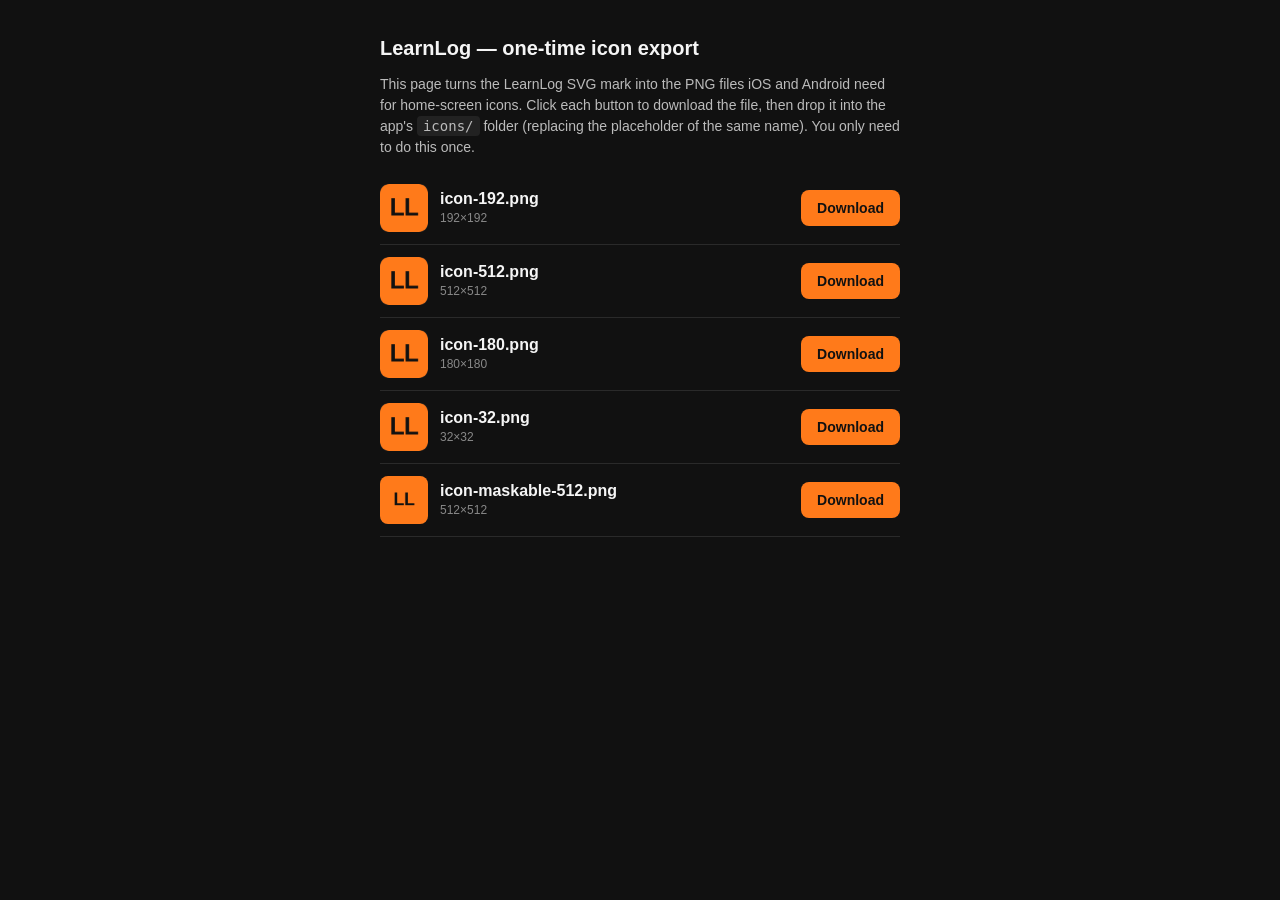
==== icons/generate-icons.html @ 4cb26fcd "Add files via upload" ====
<!doctype html>
<html lang="en">
<head>
<meta charset="utf-8">
<title>LearnLog Icon Generator</title>
<meta name="viewport" content="width=device-width, initial-scale=1">
<style>
  body { font-family: -apple-system, BlinkMacSystemFont, Arial, sans-serif; background:#111; color:#f5f5f5; padding:24px; max-width:520px; margin:0 auto; }
  h1 { font-size:20px; }
  p { color:#bbb; line-height:1.5; font-size:14px; }
  .row { display:flex; align-items:center; gap:12px; padding:12px 0; border-bottom:1px solid #2a2a2a; }
  canvas { background:#222; border-radius:8px; }
  button { background:#FF7A1A; color:#111; border:none; padding:10px 16px; border-radius:8px; font-weight:700; font-size:14px; cursor:pointer; }
  button:active { opacity:0.8; }
  code { background:#222; padding:2px 6px; border-radius:4px; }
</style>
</head>
<body>
  <h1>LearnLog — one-time icon export</h1>
  <p>This page turns the LearnLog SVG mark into the PNG files iOS and Android need for home-screen icons. Click each button to download the file, then drop it into the app's <code>icons/</code> folder (replacing the placeholder of the same name). You only need to do this once.</p>
  <div id="list"></div>

<script>
const REGULAR_SVG = `<svg xmlns="http://www.w3.org/2000/svg" viewBox="0 0 512 512"><rect width="512" height="512" rx="100" fill="#FF7A1A"/><text x="256" y="335" font-family="-apple-system, BlinkMacSystemFont, Helvetica Neue, Arial, sans-serif" font-size="260" font-weight="800" letter-spacing="-6" fill="#111111" text-anchor="middle">LL</text></svg>`;
const MASKABLE_SVG = `<svg xmlns="http://www.w3.org/2000/svg" viewBox="0 0 512 512"><rect width="512" height="512" fill="#FF7A1A"/><text x="256" y="310" font-family="-apple-system, BlinkMacSystemFont, Helvetica Neue, Arial, sans-serif" font-size="190" font-weight="800" letter-spacing="-4" fill="#111111" text-anchor="middle">LL</text></svg>`;

const targets = [
  { name: "icon-192.png", size: 192, svg: REGULAR_SVG },
  { name: "icon-512.png", size: 512, svg: REGULAR_SVG },
  { name: "icon-180.png", size: 180, svg: REGULAR_SVG },
  { name: "icon-32.png", size: 32, svg: REGULAR_SVG },
  { name: "icon-maskable-512.png", size: 512, svg: MASKABLE_SVG },
];

const list = document.getElementById("list");

targets.forEach(t => {
  const row = document.createElement("div");
  row.className = "row";
  const canvas = document.createElement("canvas");
  canvas.width = 64; canvas.height = 64;
  canvas.style.width = "48px"; canvas.style.height = "48px";
  const label = document.createElement("div");
  label.style.flex = "1";
  label.innerHTML = `<strong>${t.name}</strong><br><span style="color:#888;font-size:12px">${t.size}×${t.size}</span>`;
  const btn = document.createElement("button");
  btn.textContent = "Download";
  btn.onclick = () => renderAndDownload(t, canvas);
  row.append(canvas, label, btn);
  list.append(row);
  renderPreview(t, canvas);
});

function svgToImage(svg) {
  return new Promise((resolve, reject) => {
    const img = new Image();
    img.onload = () => resolve(img);
    img.onerror = reject;
    img.src = "data:image/svg+xml;base64," + btoa(svg);
  });
}

async function renderPreview(t, canvas) {
  const img = await svgToImage(t.svg);
  const ctx = canvas.getContext("2d");
  ctx.drawImage(img, 0, 0, 64, 64);
}

async function renderAndDownload(t, previewCanvas) {
  const img = await svgToImage(t.svg);
  const canvas = document.createElement("canvas");
  canvas.width = t.size; canvas.height = t.size;
  const ctx = canvas.getContext("2d");
  ctx.drawImage(img, 0, 0, t.size, t.size);
  canvas.toBlob(blob => {
    const a = document.createElement("a");
    a.href = URL.createObjectURL(blob);
    a.download = t.name;
    document.body.appendChild(a);
    a.click();
    a.remove();
  }, "image/png");
}
</script>
</body>
</html>
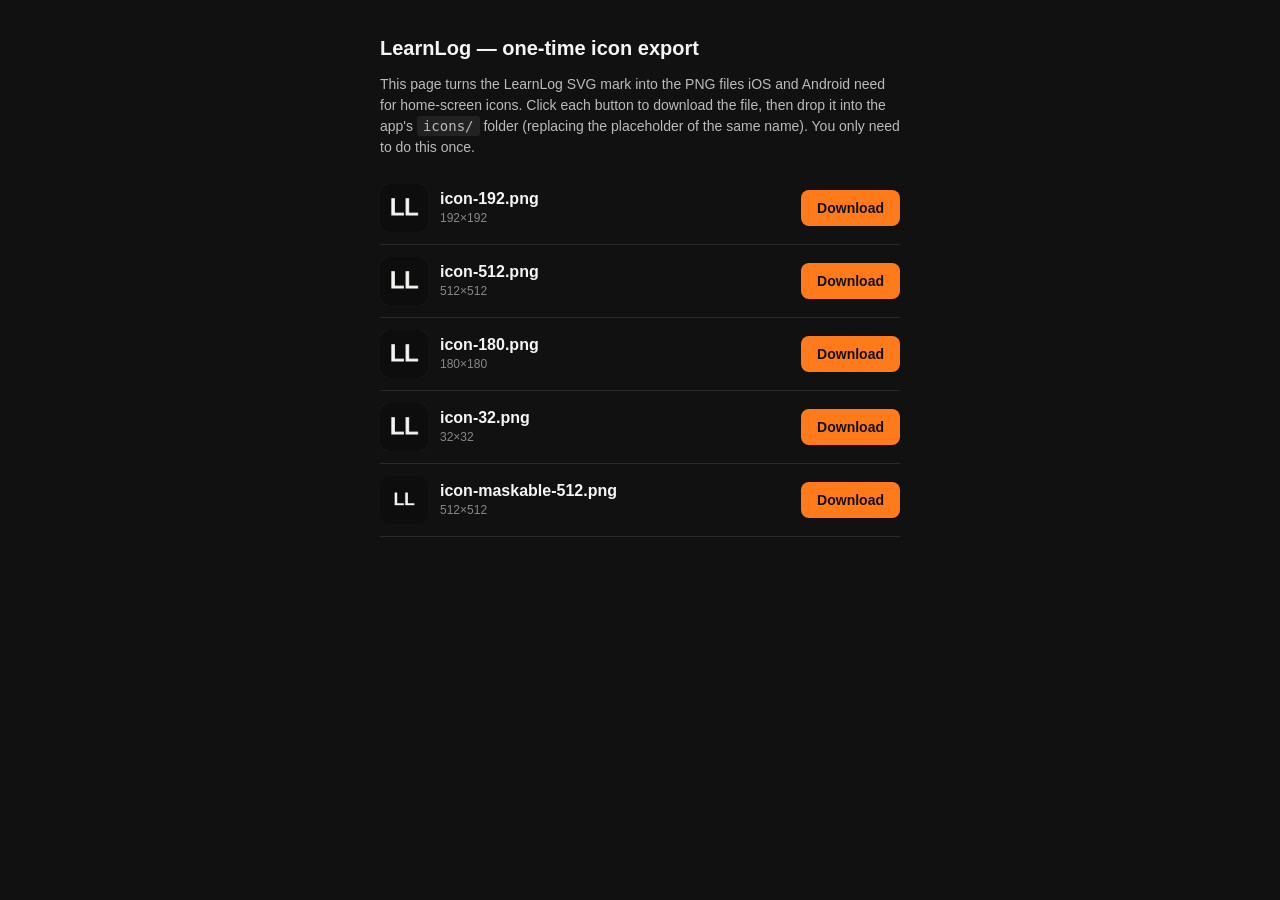
==== commit 34cdd4d5: "Add files via upload" ====
--- a/icons/generate-icons.html
+++ b/icons/generate-icons.html
@@ -21,8 +21,8 @@
   <div id="list"></div>
 
 <script>
-const REGULAR_SVG = `<svg xmlns="http://www.w3.org/2000/svg" viewBox="0 0 512 512"><rect width="512" height="512" rx="100" fill="#FF7A1A"/><text x="256" y="335" font-family="-apple-system, BlinkMacSystemFont, Helvetica Neue, Arial, sans-serif" font-size="260" font-weight="800" letter-spacing="-6" fill="#111111" text-anchor="middle">LL</text></svg>`;
-const MASKABLE_SVG = `<svg xmlns="http://www.w3.org/2000/svg" viewBox="0 0 512 512"><rect width="512" height="512" fill="#FF7A1A"/><text x="256" y="310" font-family="-apple-system, BlinkMacSystemFont, Helvetica Neue, Arial, sans-serif" font-size="190" font-weight="800" letter-spacing="-4" fill="#111111" text-anchor="middle">LL</text></svg>`;
+const REGULAR_SVG = `<svg xmlns="http://www.w3.org/2000/svg" viewBox="0 0 512 512"><rect width="512" height="512" rx="100" fill="#0D0D0D"/><text x="256" y="335" font-family="-apple-system, BlinkMacSystemFont, Helvetica Neue, Arial, sans-serif" font-size="260" font-weight="800" letter-spacing="-6" fill="#F5F5F2" text-anchor="middle">LL</text></svg>`;
+const MASKABLE_SVG = `<svg xmlns="http://www.w3.org/2000/svg" viewBox="0 0 512 512"><rect width="512" height="512" fill="#0D0D0D"/><text x="256" y="310" font-family="-apple-system, BlinkMacSystemFont, Helvetica Neue, Arial, sans-serif" font-size="190" font-weight="800" letter-spacing="-4" fill="#F5F5F2" text-anchor="middle">LL</text></svg>`;
 
 const targets = [
   { name: "icon-192.png", size: 192, svg: REGULAR_SVG },
